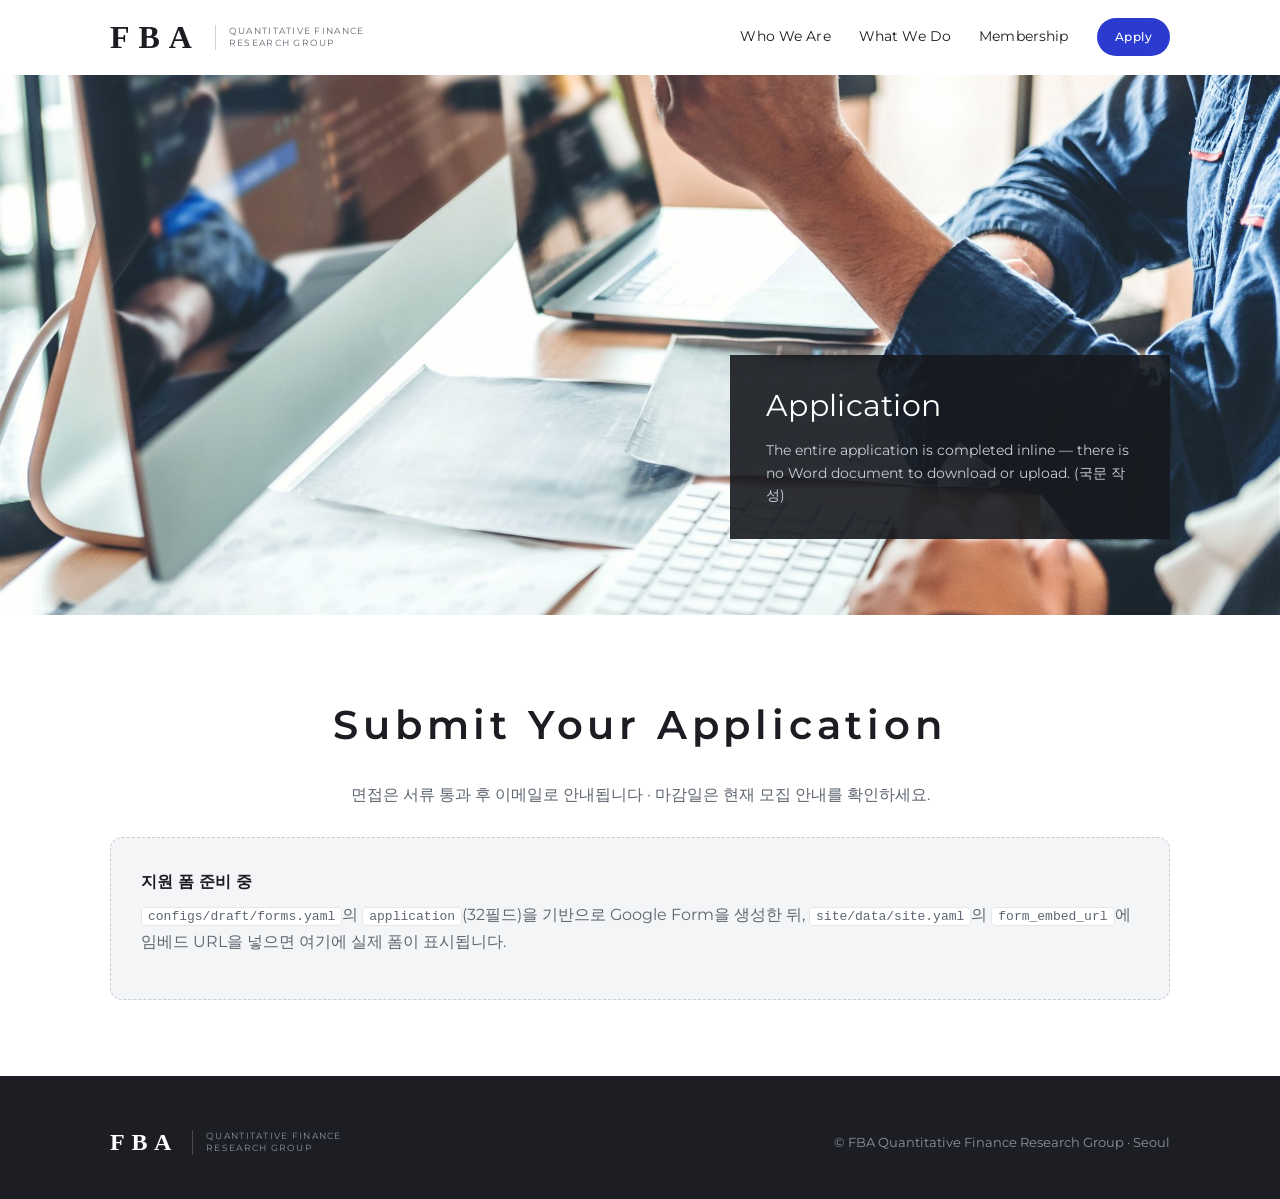
==== application.html @ 0d7ce0b8 "Deploy site (2026-06-22 04:21)" ====
<!DOCTYPE html>
<html lang="en">
<head>
  <meta charset="utf-8">
  <meta name="viewport" content="width=device-width, initial-scale=1">
  <title>Application | FBA Quant</title>
  <meta name="theme-color" content="#1d1e23">
  <link rel="preconnect" href="https://fonts.googleapis.com">
  <link rel="preconnect" href="https://fonts.gstatic.com" crossorigin>
  <link href="https://fonts.googleapis.com/css2?family=Montserrat:wght@300;400;500;600;700&display=swap" rel="stylesheet">
  <link rel="stylesheet" href="static/style.css">
</head>
<body>
  <header class="site-header">
    <div class="wrap">
      <a class="brand" href="/">
        <span class="brand-mark">FBA</span>
        <span class="brand-sub">QUANTITATIVE&nbsp;FINANCE<br>RESEARCH&nbsp;GROUP</span>
      </a>
      <div class="nav-right">
        <nav class="site-nav"><a href="/who-we-are">Who We Are</a>
        <a href="/what-we-do">What We Do</a>
        <a href="/membership">Membership</a></nav>
        <a class="btn btn-sm" href="/application">Apply</a>
      </div>
    </div>
  </header>
  <main>
    <section class="hero" style="background-image:url('static/img/membership.jpg');background-size:cover;background-position:center;">
      <div class="wrap">
        <div class="overlay">
          <h1>Application</h1>
          <p>The entire application is completed inline — there is no Word document to download or
            upload. (국문 작성)</p>
        </div>
      </div>
    </section>

    <section>
      <div class="wrap">
        <h2 class="app-title center">Submit Your Application</h2>
        <p class="lead center" style="margin: 0 auto 28px;">면접은 서류 통과 후 이메일로 안내됩니다 ·
          마감일은 현재 모집 안내를 확인하세요.</p>
<div class="form-placeholder"><strong>지원 폼 준비 중</strong><p><code>configs/draft/forms.yaml</code>의 <code>application</code>(32필드)을 기반으로 Google Form을 생성한 뒤, <code>site/data/site.yaml</code>의 <code>form_embed_url</code>에 임베드 URL을 넣으면 여기에 실제 폼이 표시됩니다.</p></div>
      </div>
    </section>

  </main>
  <footer class="site-footer">
    <div class="wrap">
      <a class="brand" href="/">
        <span class="brand-mark sm">FBA</span>
        <span class="brand-sub">QUANTITATIVE&nbsp;FINANCE<br>RESEARCH&nbsp;GROUP</span>
      </a>
      <p>© FBA Quantitative Finance Research Group · Seoul</p>
    </div>
  </footer>
  <script src="static/app.js" defer></script>
</body>
</html>
---- static/style.css ----
/* ============================================================
   FBA Quant — faithful rebuild of the current site
   Light, clean, corporate. Sans-serif (Montserrat). Real photos.
   ============================================================ */
:root {
  --ink: #1c1d22;
  --muted: #5f6671;
  --line: #e6e7eb;
  --bg: #ffffff;
  --soft: #f4f5f7;
  --dark: #1d1e23;          /* charcoal bands + hero overlay box */
  --accent: #2b3bd0;        /* royal blue (stats, pill buttons) */
  --max: 1120px;
  --font: "Montserrat", -apple-system, BlinkMacSystemFont, "Segoe UI", Roboto, "Noto Sans KR", sans-serif;
  --serif: Georgia, "Times New Roman", serif;
}
* { box-sizing: border-box; }
html { scroll-behavior: smooth; }
body {
  margin: 0; background: var(--bg); color: var(--ink);
  font-family: var(--font); font-size: 16px; line-height: 1.7; font-weight: 400;
  -webkit-font-smoothing: antialiased;
}
a { color: inherit; text-decoration: none; }
p { margin: 0 0 14px; }
img { max-width: 100%; display: block; }
.wrap { max-width: var(--max); margin: 0 auto; padding: 0 30px; }
section { padding: 76px 0; }
.center { text-align: center; }

/* ---------- header ---------- */
.site-header {
  position: sticky; top: 0; z-index: 50;
  background: rgba(255, 255, 255, .92); backdrop-filter: saturate(180%) blur(12px);
  border-bottom: 1px solid transparent; transition: border-color .3s;
}
.site-header.scrolled { border-bottom-color: var(--line); }
.site-header .wrap { display: flex; align-items: center; justify-content: space-between; padding-top: 18px; padding-bottom: 18px; }
.brand { display: flex; align-items: center; gap: 14px; }
.brand-mark { font-family: var(--serif); font-size: 32px; font-weight: 700; letter-spacing: .28em; color: var(--ink); line-height: 1; }
.brand-mark.sm { font-size: 24px; }
.brand-sub { font-size: 8.5px; line-height: 1.45; letter-spacing: .15em; color: var(--muted); text-transform: uppercase; border-left: 1px solid #cfd2da; padding-left: 13px; }
.nav-right { display: flex; align-items: center; gap: 28px; }
.site-nav { display: flex; gap: 28px; }
.site-nav a { font-size: 14px; color: var(--ink); letter-spacing: .01em; }
.site-nav a:hover { color: var(--accent); }

/* ---------- hero (image band + dark overlay box) ---------- */
.hero {
  position: relative; min-height: 540px; display: flex; align-items: flex-end;
  background: #11151c center / cover no-repeat; color: #fff;
}
.hero .wrap { width: 100%; padding-top: 60px; padding-bottom: 0; }
.hero .overlay { background: rgba(23, 25, 31, .9); max-width: 440px; margin-left: auto; padding: 32px 36px; }
.hero .overlay h1 { font-weight: 400; font-size: 30px; line-height: 1.25; margin: 0 0 14px; letter-spacing: .01em; }
.hero .overlay p { font-size: 13.5px; color: #c7ccd5; line-height: 1.7; margin: 0; }

/* ---------- sections / typography ---------- */
.section-title { font-weight: 500; font-size: clamp(26px, 3.4vw, 36px); line-height: 1.2; margin: 0 0 30px; }
.eyebrow { font-size: 13px; color: var(--muted); margin: 0 0 10px; letter-spacing: .02em; }
.lead { color: var(--muted); font-size: 16px; max-width: 64ch; }
.alt { background: var(--soft); }

.split { display: grid; grid-template-columns: 1fr 1fr; gap: 56px; align-items: start; }
.split h2 { font-weight: 500; font-size: clamp(26px, 3.2vw, 34px); line-height: 1.25; margin: 0; }
.split .body { padding-top: 4px; }
.split .body p { color: var(--muted); }

/* pill button */
.btn {
  display: inline-block; margin-top: 10px; background: var(--accent); color: #fff;
  font-size: 12.5px; font-weight: 500; letter-spacing: .04em; padding: 12px 26px;
  border-radius: 999px; transition: transform .18s, box-shadow .22s, background .2s;
}
.btn:hover { transform: translateY(-1px); box-shadow: 0 10px 24px rgba(43, 59, 208, .26); background: #2230bb; }
.btn-sm { margin-top: 0; padding: 9px 18px; font-size: 12px; }

/* dark band */
.band { background: var(--dark); color: #fff; }
.band .section-title, .band h2 { color: #fff; }
.band .body p, .band .lead { color: #b3b9c4; }

/* stats */
.stats { display: flex; flex-wrap: wrap; gap: 0; }
.stat { padding: 4px 54px; border-left: 1px solid #d8dbe2; }
.stat:first-child { padding-left: 30px; }
.stat .num { font-size: clamp(52px, 7vw, 72px); font-weight: 600; color: var(--accent); line-height: 1; }
.stat .num sup { font-size: .36em; top: -1.5em; }
.stat .label { font-size: 12.5px; color: var(--muted); letter-spacing: .04em; margin-top: 12px; max-width: 18ch; }

/* advantage 3-col */
.advantage { display: grid; grid-template-columns: repeat(3, 1fr); gap: 36px; margin-top: 6px; }
.advantage .idx { font-size: 13px; color: var(--accent); font-weight: 600; }
.advantage h3 { font-weight: 600; font-size: 16px; margin: 8px 0 8px; }
.advantage p { color: var(--muted); font-size: 14.5px; margin: 0; }

/* curriculum (stacked) */
.curr-list { margin-top: 6px; }
.curr-row { padding: 26px 0; border-top: 1px solid var(--line); }
.curr-row:first-child { border-top: 0; }
.curr-title { font-weight: 600; font-size: 19px; }
.curr-sum { color: var(--muted); font-size: 15px; margin: 8px 0 4px; }
.curr-topics { font-size: 12.5px; color: var(--ink); margin: 0; opacity: .8; }
.badge { display: inline-block; font-size: 11px; font-weight: 700; vertical-align: middle; background: var(--accent); color: #fff; border-radius: 5px; padding: 1px 8px; margin-right: 10px; letter-spacing: .03em; }

/* FAQ */
.faq-group { margin-bottom: 30px; }
.faq-group > h3 { font-size: 18px; font-weight: 600; margin: 0 0 12px; }
.faq-item { padding: 14px 0; border-top: 1px solid var(--line); }
.faq-q { font-weight: 600; font-size: 14.5px; margin: 0 0 6px; }
.faq-a { color: var(--muted); font-size: 14px; margin: 0; max-width: 78ch; }
.app-title { font-weight: 600; letter-spacing: .12em; font-size: clamp(28px, 4vw, 40px); margin: 0 0 22px; }

/* members */
.member-grid { display: grid; gap: 14px; grid-template-columns: repeat(auto-fill, minmax(240px, 1fr)); }
.member-card { display: flex; gap: 13px; align-items: center; border: 1px solid var(--line); border-radius: 12px; padding: 14px; transition: box-shadow .2s; }
.member-card:hover { box-shadow: 0 8px 22px rgba(20, 23, 31, .07); }
.avatar { width: 46px; height: 46px; border-radius: 50%; object-fit: cover; flex: 0 0 auto; }
.avatar-initials { display: flex; align-items: center; justify-content: center; background: var(--soft); color: var(--accent); font-weight: 700; font-size: 14px; }
.member-name { font-weight: 600; font-size: 15px; }
.member-role { font-size: 13px; }
.member-sub { color: var(--muted); font-size: 12px; }

/* partners */
.partner-row { display: flex; flex-wrap: wrap; gap: 10px; margin-top: 20px; }
.partner-chip { font-size: 13px; color: #cdd2dc; background: rgba(255, 255, 255, .06); border: 1px solid rgba(255, 255, 255, .16); border-radius: 999px; padding: 8px 16px; }
section:not(.band) .partner-chip { color: var(--muted); background: var(--soft); border-color: var(--line); }

/* form embed */
.form-embed { border: 1px solid var(--line); border-radius: 12px; width: 100%; }
.form-placeholder { background: var(--soft); border: 1px dashed #c8cdd6; border-radius: 12px; padding: 30px; color: var(--muted); }
.form-placeholder strong { color: var(--ink); display: block; margin-bottom: 6px; font-size: 16px; }
.form-placeholder code { font-size: 13px; background: #fff; padding: 1px 6px; border-radius: 4px; border: 1px solid var(--line); }

/* footer */
.site-footer { background: var(--dark); color: #fff; padding: 54px 0 44px; }
.site-footer .wrap { display: flex; flex-wrap: wrap; gap: 20px; justify-content: space-between; align-items: center; }
.site-footer .brand-mark { color: #fff; }
.site-footer .brand-sub { color: #8b92a0; border-color: rgba(255, 255, 255, .2); }
.site-footer p { color: #8b92a0; font-size: 12.5px; margin: 0; }

/* responsive */
@media (max-width: 820px) {
  section { padding: 56px 0; }
  .split, .advantage { grid-template-columns: 1fr; gap: 26px; }
  .brand-sub { display: none; }
  .nav-right { gap: 16px; }
  .site-nav { gap: 16px; }
  .stat { padding: 4px 26px; }
  .stat:first-child { padding-left: 0; border-left: 0; }
  .hero .overlay { max-width: none; }
}
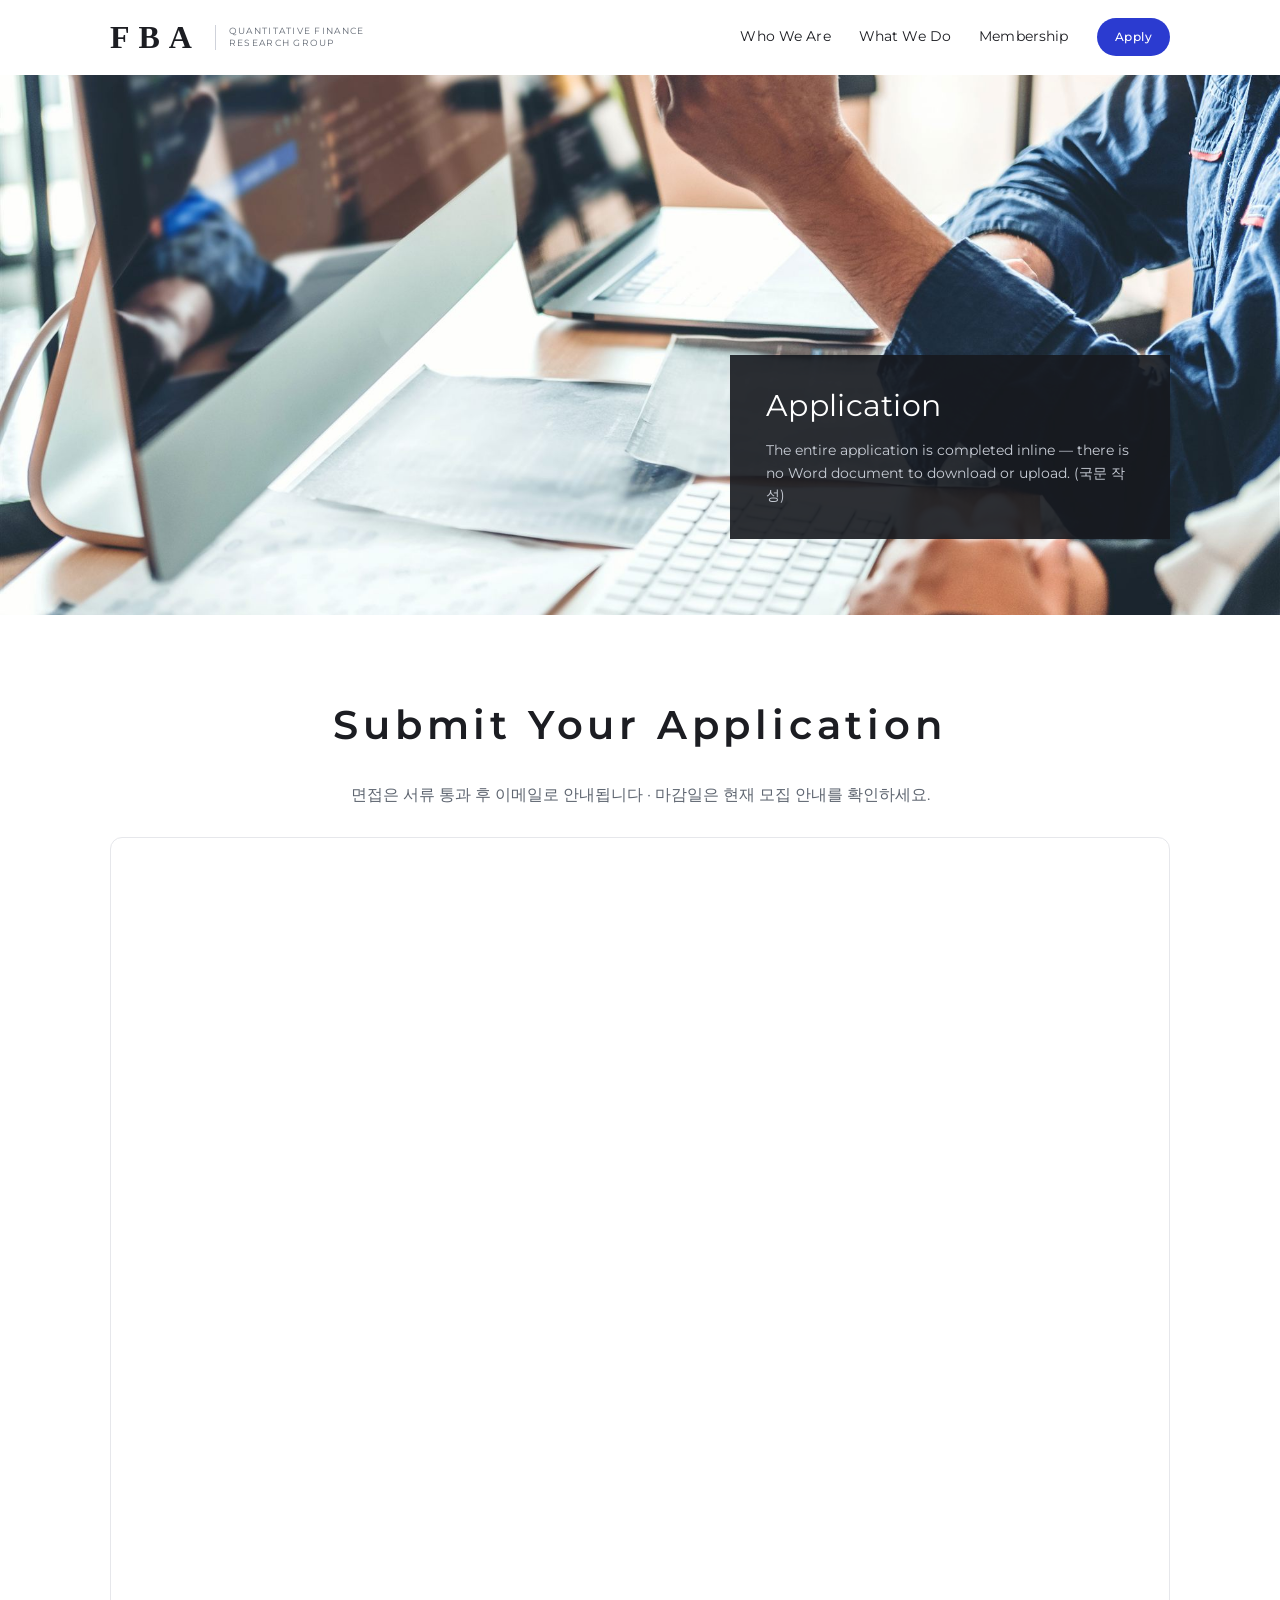
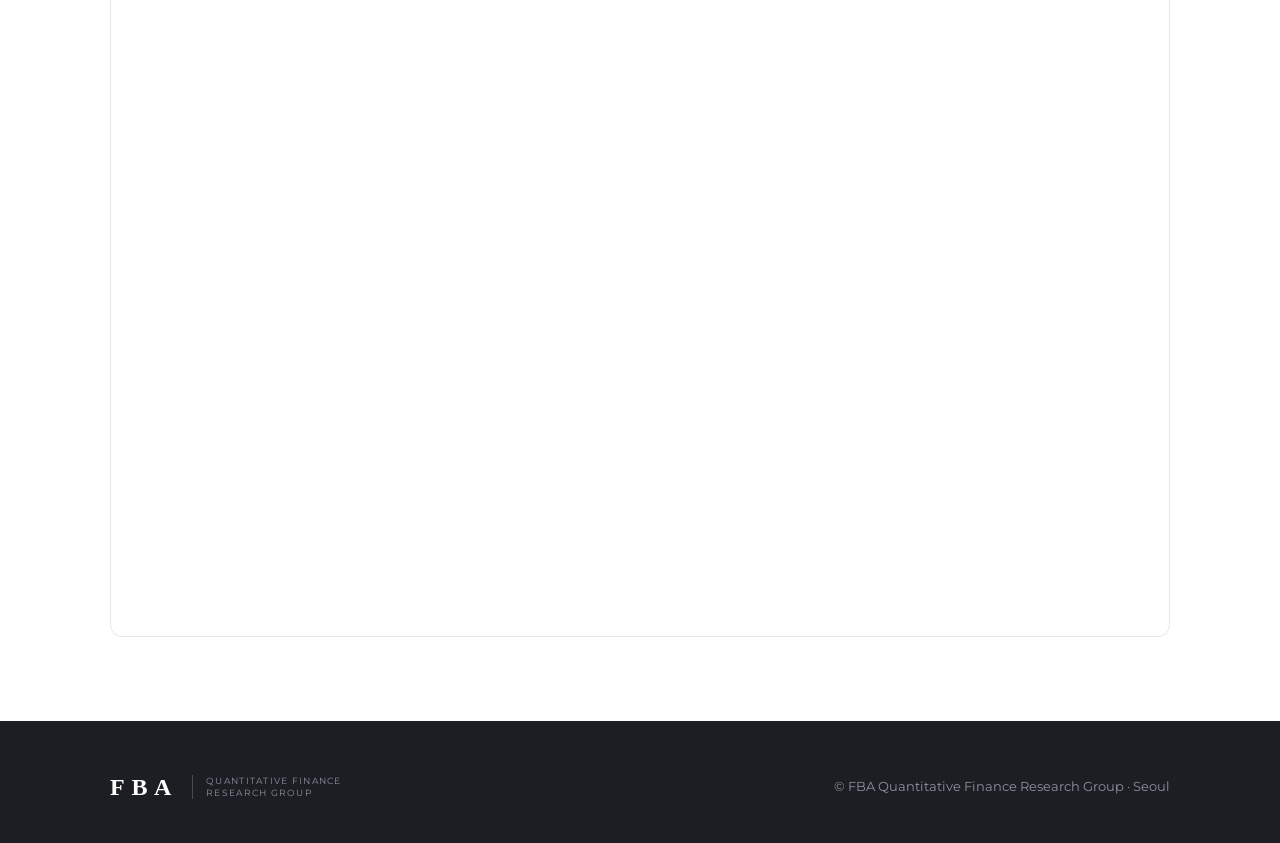
==== commit 080a7f6e: "Deploy site (2026-06-22 05:18)" ====
--- a/application.html
+++ b/application.html
@@ -5,6 +5,19 @@
   <meta name="viewport" content="width=device-width, initial-scale=1">
   <title>Application | FBA Quant</title>
   <meta name="theme-color" content="#1d1e23">
+  <link rel="icon" type="image/svg+xml" href="static/favicon.svg">
+  <meta name="description" content="Apply to FBA Quant. Complete the application form to join our next cohort of quant researchers and traders.">
+  <meta property="og:type" content="website">
+  <meta property="og:site_name" content="FBA Quant">
+  <meta property="og:title" content="Application | FBA Quant">
+  <meta property="og:description" content="Apply to FBA Quant. Complete the application form to join our next cohort of quant researchers and traders.">
+  <link rel="canonical" href="https://fbaquant.github.io/application.html">
+  <meta property="og:url" content="https://fbaquant.github.io/application.html">
+  <meta property="og:image" content="https://fbaquant.github.io/static/img/home.jpg">
+  <meta name="twitter:card" content="summary_large_image">
+  <meta name="twitter:title" content="Application | FBA Quant">
+  <meta name="twitter:description" content="Apply to FBA Quant. Complete the application form to join our next cohort of quant researchers and traders.">
+  <meta name="twitter:image" content="https://fbaquant.github.io/static/img/home.jpg">
   <link rel="preconnect" href="https://fonts.googleapis.com">
   <link rel="preconnect" href="https://fonts.gstatic.com" crossorigin>
   <link href="https://fonts.googleapis.com/css2?family=Montserrat:wght@300;400;500;600;700&display=swap" rel="stylesheet">
@@ -41,7 +54,7 @@
         <h2 class="app-title center">Submit Your Application</h2>
         <p class="lead center" style="margin: 0 auto 28px;">면접은 서류 통과 후 이메일로 안내됩니다 ·
           마감일은 현재 모집 안내를 확인하세요.</p>
-<div class="form-placeholder"><strong>지원 폼 준비 중</strong><p><code>configs/draft/forms.yaml</code>의 <code>application</code>(32필드)을 기반으로 Google Form을 생성한 뒤, <code>site/data/site.yaml</code>의 <code>form_embed_url</code>에 임베드 URL을 넣으면 여기에 실제 폼이 표시됩니다.</p></div>
+<iframe class="form-embed" src="https://docs.google.com/forms/d/e/1FAIpQLSeuCAfaA-Q2vg2zQavXRRaiKsVQuiV7ktjxA34xS08iB0GBQQ/viewform?embedded=true" height="1400" frameborder="0" marginheight="0" marginwidth="0">로딩 중…</iframe>
       </div>
     </section>
 
